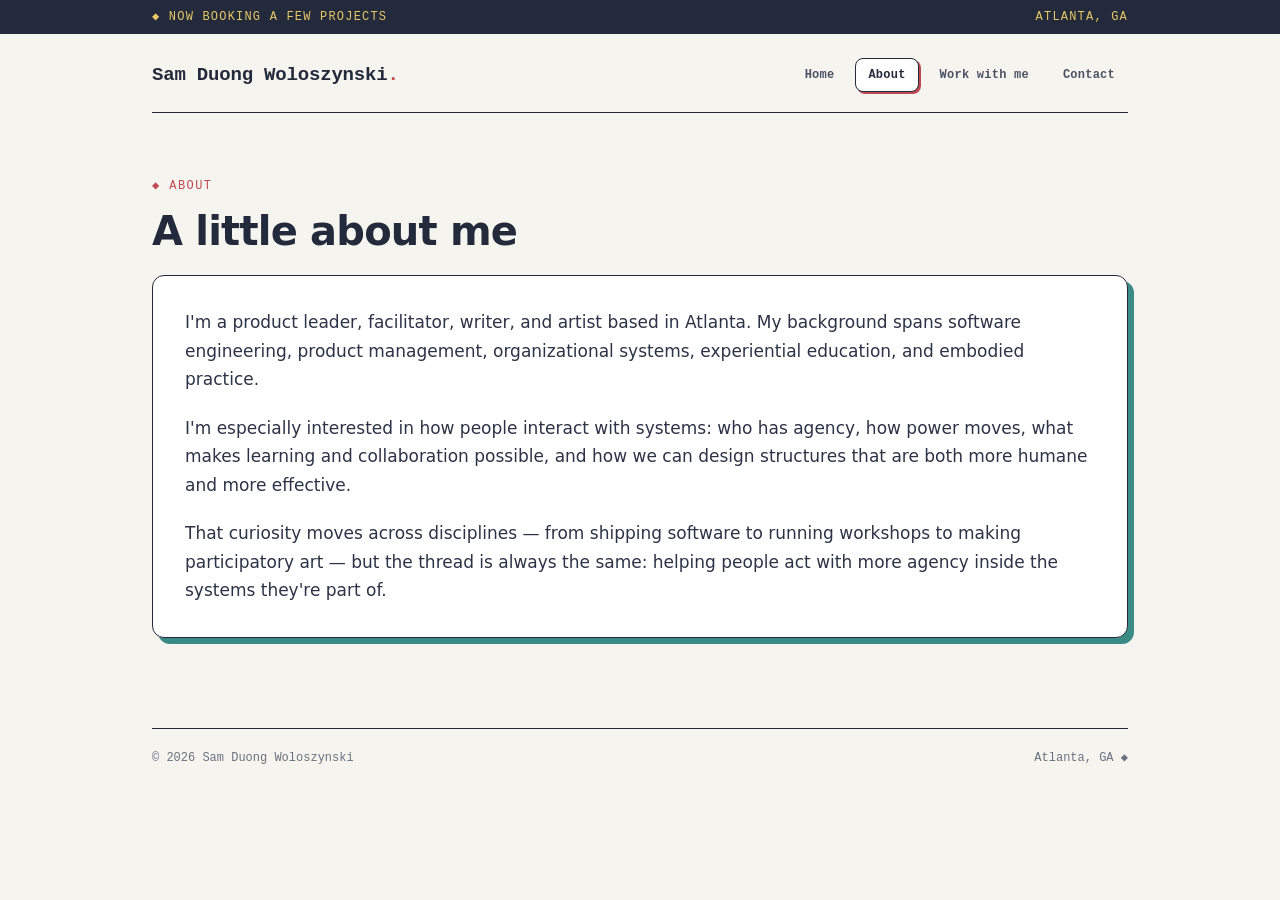
==== about.html @ e02a73be "Swap out for simple html files" ====
<!DOCTYPE html>
<html lang="en">
<head>
<meta charset="utf-8">
<meta name="viewport" content="width=device-width, initial-scale=1">
<title>About — Sam Duong Woloszynski</title>
<link rel="stylesheet" href="styles.css">
</head>
<body class="about">
<div class="topbar"><div class="topbar-inner"><span>◆ NOW BOOKING A FEW PROJECTS</span><span>ATLANTA, GA</span></div></div>
<div class="wrap">
  <header class="site-header">
    <a class="logo" href="index.html">Sam Duong Woloszynski<span>.</span></a>
    <nav class="nav">
      <a href="index.html">Home</a>
      <a href="about.html" class="active">About</a>
      <a href="work.html">Work with me</a>
      <a href="contact.html">Contact</a>
    </nav>
  </header>

  <section class="section" style="max-width:none;">
    <div class="kicker">◆ About</div>
    <h1 class="h1">A little about me</h1>
    <div class="about-card">
      <p>I'm a product leader, facilitator, writer, and artist based in Atlanta. My background spans software engineering, product management, organizational systems, experiential education, and embodied practice.</p>
      <p>I'm especially interested in how people interact with systems: who has agency, how power moves, what makes learning and collaboration possible, and how we can design structures that are both more humane and more effective.</p>
      <p>That curiosity moves across disciplines — from shipping software to running workshops to making participatory art — but the thread is always the same: helping people act with more agency inside the systems they're part of.</p>
    </div>
  </section>

  <footer class="site-footer"><span>© 2026 Sam Duong Woloszynski</span><span>Atlanta, GA ◆</span></footer>
</div>
</body>
</html>
---- styles.css ----
/* Sam Duong Woloszynski — Studio static site */
:root{
  --bg:#f6f4ef; --ink:#232a3b; --coral:#c14953; --teal:#3a8a86; --gold:#e7c766;
  --muted:#4c5265; --muted2:#6b7180; --line:#cdd1dd; --field:#fbfaf7; --card:#fff;
  --sans:system-ui,-apple-system,"Segoe UI",Roboto,Helvetica,Arial,sans-serif;
  --mono:ui-monospace,"SF Mono",Menlo,Consolas,"Liberation Mono",monospace;
}
*{box-sizing:border-box;}
html,body{margin:0;padding:0;}
body{background:var(--bg);color:var(--ink);font-family:var(--sans);line-height:1.5;}
a{color:inherit;text-decoration:none;cursor:pointer;}
img{max-width:100%;display:block;}

/* top bar */
.topbar{background:var(--ink);color:var(--gold);font-family:var(--mono);font-size:12px;letter-spacing:.1em;padding:8px 0;}
.topbar-inner{max-width:1040px;margin:0 auto;padding:0 32px;display:flex;justify-content:space-between;flex-wrap:wrap;gap:8px;}

/* layout */
.wrap{max-width:1040px;margin:0 auto;padding:0 32px;}

/* header */
.site-header{display:flex;align-items:center;justify-content:space-between;flex-wrap:wrap;gap:14px;padding:24px 0 20px;border-bottom:1.5px solid var(--ink);}
.logo{font-family:var(--mono);font-weight:700;font-size:19px;letter-spacing:-.01em;color:var(--ink);}
.logo span{color:var(--coral);}
.nav{display:flex;gap:8px;flex-wrap:wrap;}
.nav a{font-family:var(--mono);font-size:12px;font-weight:700;letter-spacing:.02em;padding:7px 12px;border-radius:8px;border:1.5px solid transparent;color:var(--muted);transition:all .15s;}
.nav a:hover{border-color:var(--ink);}
.nav a.active{border:1.5px solid var(--ink);color:var(--ink);background:#fff;box-shadow:2px 2px 0 var(--coral);}

/* hero */
.hero{display:grid;grid-template-columns:1.1fr .9fr;gap:48px;align-items:center;padding:64px 0 60px;}
.h1{font-size:44px;font-weight:600;line-height:1.1;letter-spacing:-.02em;margin:0 0 22px;}
.about .h1,.work .h1,.contact .h1{font-size:40px;}
.lead{font-size:18px;line-height:1.6;color:var(--muted);max-width:32em;margin:0 0 32px;}
.btn-row{display:flex;gap:12px;flex-wrap:wrap;}
.btn{display:inline-block;border:1.5px solid var(--ink);border-radius:10px;padding:12px 22px;font-weight:600;font-size:15px;transition:all .15s;font-family:var(--sans);cursor:pointer;}
.btn:hover{transform:translate(-1px,-1px);}
.btn-primary{background:var(--coral);color:#fff;box-shadow:3px 3px 0 var(--ink);}
.btn-primary:hover{box-shadow:4px 4px 0 var(--ink);}
.btn-ghost{background:#fff;color:var(--ink);box-shadow:3px 3px 0 var(--teal);}
.btn-ghost:hover{box-shadow:4px 4px 0 var(--teal);}
.btn-gold{background:#fff;color:var(--ink);box-shadow:3px 3px 0 var(--gold);}
.btn-gold:hover{box-shadow:4px 4px 0 var(--gold);}

/* window / photo */
.window{border:1.5px solid var(--ink);border-radius:12px;box-shadow:6px 6px 0 var(--coral);background:#fff;overflow:hidden;width:100%;}
.window-bar{background:var(--ink);display:flex;align-items:center;gap:6px;padding:8px 12px;}
.dot{width:10px;height:10px;border-radius:50%;}
.window-name{color:#cdd1dd;font-family:var(--mono);font-size:11px;margin-left:8px;}
.photo{aspect-ratio:1/1;width:100%;display:flex;align-items:center;justify-content:center;text-align:center;color:var(--muted2);font-family:var(--mono);font-size:13px;background:repeating-linear-gradient(45deg,#faf8f4,#faf8f4 12px,#f1eee7 12px,#f1eee7 24px);padding:24px;}

/* sections */
.section{padding:64px 0 90px;}
.kicker{font-family:var(--mono);font-size:12px;letter-spacing:.12em;text-transform:uppercase;color:var(--coral);margin-bottom:14px;}
.list-kicker{font-family:var(--mono);font-size:15px;letter-spacing:.1em;text-transform:uppercase;color:var(--muted2);margin:0 0 20px;}

/* featured cards */
.cards{display:grid;grid-template-columns:repeat(3,1fr);gap:20px;}
.card{background:var(--card);border:1.5px solid var(--ink);border-radius:12px;padding:22px;transition:all .15s;display:block;}
.card:hover{transform:translate(-1px,-1px);}
.card.s-coral{box-shadow:4px 4px 0 var(--coral);}
.card.s-coral:hover{box-shadow:6px 6px 0 var(--coral);}
.card.s-teal{box-shadow:4px 4px 0 var(--teal);}
.card.s-teal:hover{box-shadow:6px 6px 0 var(--teal);}
.card.s-gold{box-shadow:4px 4px 0 var(--gold);}
.card.s-gold:hover{box-shadow:6px 6px 0 var(--gold);}
.card-num{font-family:var(--mono);font-size:12px;margin-bottom:12px;}
.card.s-coral .card-num{color:var(--coral);}
.card.s-teal .card-num{color:var(--teal);}
.card.s-gold .card-num{color:var(--gold);}
.card-title{font-size:18px;font-weight:600;line-height:1.2;margin:0 0 10px;}
.card-desc{font-size:14px;line-height:1.55;color:var(--muted);}

/* about */
.about-card{background:#fff;border:1.5px solid var(--ink);border-radius:12px;box-shadow:6px 6px 0 var(--teal);padding:32px;}
.about-card p{font-size:17px;line-height:1.68;margin:0 0 20px;color:#2c3346;}
.about-card p:last-child{margin-bottom:0;}

/* work list */
.work-list{display:grid;gap:16px;}
.work-item{background:#fff;border:1.5px solid var(--ink);border-radius:10px;box-shadow:3px 3px 0 var(--teal);padding:22px 24px;}
.work-item h3{font-size:18px;font-weight:600;color:var(--ink);margin:0 0 8px;}
.work-item p{font-size:15px;line-height:1.6;color:var(--muted);margin:0;}
.work-intro{font-size:18px;line-height:1.65;color:var(--muted);margin:0 0 30px;max-width:34em;}

/* contact */
.contact-grid{display:grid;grid-template-columns:1fr 1fr;gap:24px;}
.panel{background:#fff;border:1.5px solid var(--ink);border-radius:12px;padding:28px;}
.panel.s-coral{box-shadow:6px 6px 0 var(--coral);}
.panel.s-teal{box-shadow:6px 6px 0 var(--teal);}
.panel h2{font-size:20px;font-weight:600;margin:0 0 6px;}
.panel .sub{font-size:15px;line-height:1.6;margin:0 0 20px;color:var(--muted);}
.panel p{font-size:15px;line-height:1.6;color:#2c3346;margin:0 0 14px;}
.panel p.close{color:var(--muted);font-weight:600;margin-bottom:18px;}
.panel p.avail{font-size:14px;line-height:1.55;color:var(--muted2);margin:18px 0 0;}
form{display:grid;gap:12px;}
input,textarea{font-family:inherit;font-size:15px;padding:11px 14px;border:1.5px solid var(--line);border-radius:10px;background:var(--field);color:var(--ink);width:100%;}
textarea{resize:vertical;}
.note{font-size:13px;margin:14px 0 0;color:var(--muted2);}
.note a{color:var(--coral);border-bottom:1px solid var(--coral);}
.sent-msg{border:1.5px solid var(--teal);border-radius:10px;background:#eef7f6;padding:18px;font-size:15px;line-height:1.55;color:#2c3346;}
.hidden{display:none;}
.find{margin-top:22px;border:1.5px solid var(--ink);border-radius:12px;padding:16px 18px;display:flex;flex-wrap:wrap;gap:10px;align-items:center;background:#fff;}
.find .label{font-family:var(--mono);font-size:12px;letter-spacing:.1em;text-transform:uppercase;color:var(--muted2);margin-right:6px;}
.chip{border:1.5px solid var(--line);border-radius:8px;padding:6px 12px;font-size:13px;font-weight:600;color:var(--ink);}
.chip:hover{border-color:var(--ink);}

/* footer */
.site-footer{border-top:1.5px solid var(--ink);padding:20px 0 40px;font-family:var(--mono);font-size:12px;color:var(--muted2);display:flex;justify-content:space-between;flex-wrap:wrap;gap:8px;}

@media (max-width:760px){
  .topbar-inner,.wrap{padding-left:20px;padding-right:20px;}
  .hero{grid-template-columns:1fr;gap:32px;padding:40px 0 44px;}
  .hero-media{order:-1;max-width:320px;margin:0 auto;}
  .h1{font-size:32px!important;}
  .cards{grid-template-columns:1fr;}
  .contact-grid{grid-template-columns:1fr;gap:18px;}
  .section{padding:44px 0 60px;}
  .nav{gap:6px;}
  .site-footer{flex-direction:column;gap:4px;}
}
@media (max-width:460px){
  .h1{font-size:27px!important;}
  .nav a{padding:6px 9px;}
}
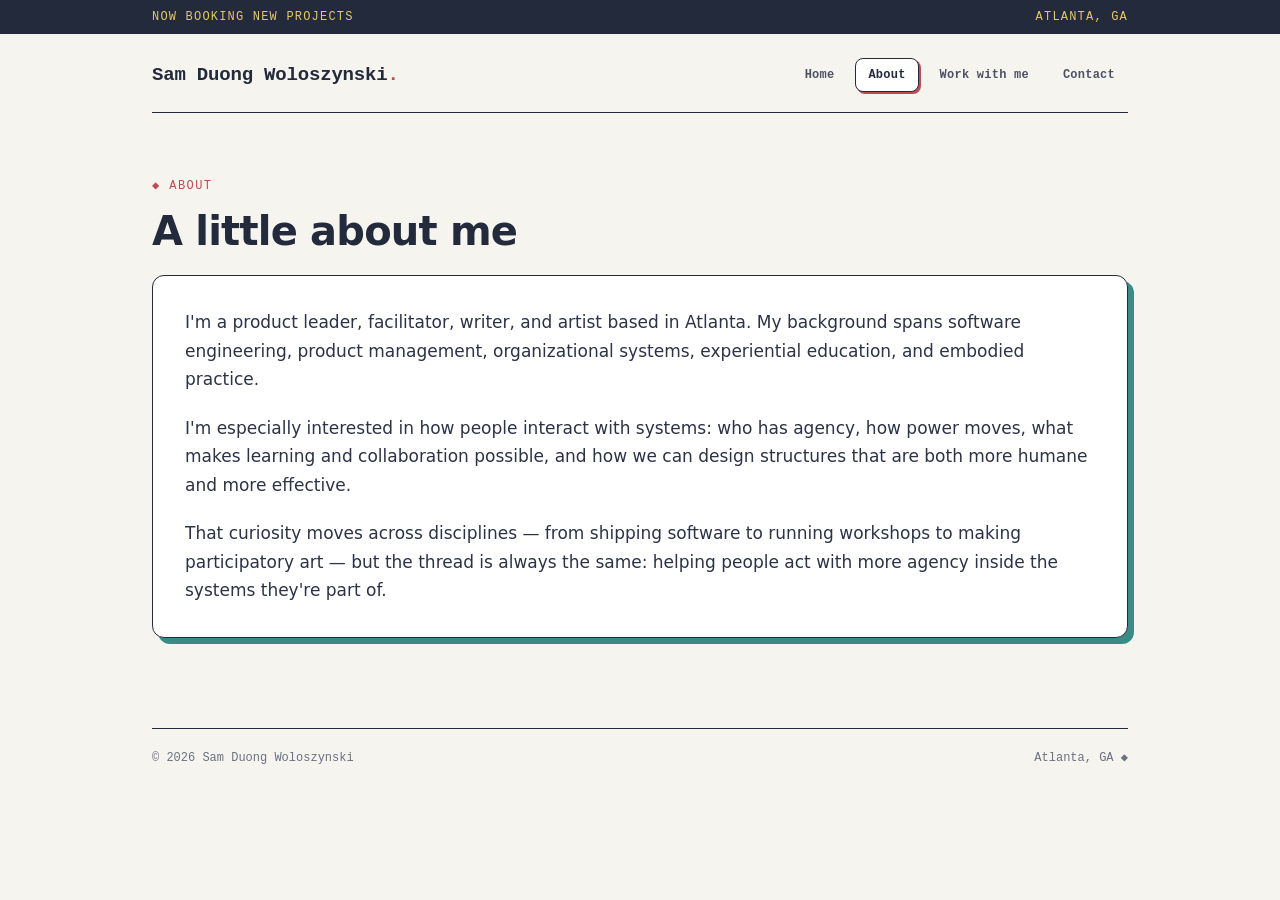
==== commit 69338ee6: "Update top note about new projects" ====
--- a/about.html
+++ b/about.html
@@ -7,7 +7,7 @@
 <link rel="stylesheet" href="styles.css">
 </head>
 <body class="about">
-<div class="topbar"><div class="topbar-inner"><span>◆ NOW BOOKING A FEW PROJECTS</span><span>ATLANTA, GA</span></div></div>
+<div class="topbar"><div class="topbar-inner"><span>NOW BOOKING NEW PROJECTS</span><span>ATLANTA, GA</span></div></div>
 <div class="wrap">
   <header class="site-header">
     <a class="logo" href="index.html">Sam Duong Woloszynski<span>.</span></a>
--- a/styles.css
+++ b/styles.css
@@ -1,5 +1,6 @@
 /* Sam Duong Woloszynski — Studio static site */
 :root{
+  color-scheme:light; /* site is light-only; keeps embeds + form controls light in dark mode */
   --bg:#f6f4ef; --ink:#232a3b; --coral:#c14953; --teal:#3a8a86; --gold:#e7c766;
   --muted:#4c5265; --muted2:#6b7180; --line:#cdd1dd; --field:#fbfaf7; --card:#fff;
   --sans:system-ui,-apple-system,"Segoe UI",Roboto,Helvetica,Arial,sans-serif;
@@ -47,7 +48,7 @@
 .window-bar{background:var(--ink);display:flex;align-items:center;gap:6px;padding:8px 12px;}
 .dot{width:10px;height:10px;border-radius:50%;}
 .window-name{color:#cdd1dd;font-family:var(--mono);font-size:11px;margin-left:8px;}
-.photo{aspect-ratio:1/1;width:100%;display:flex;align-items:center;justify-content:center;text-align:center;color:var(--muted2);font-family:var(--mono);font-size:13px;background:repeating-linear-gradient(45deg,#faf8f4,#faf8f4 12px,#f1eee7 12px,#f1eee7 24px);padding:24px;}
+.photo{aspect-ratio:1/1;width:100%;height:auto;display:block;object-fit:cover;object-position:center 25%;background:#f1eee7;}
 
 /* sections */
 .section{padding:64px 0 90px;}
@@ -100,6 +101,8 @@
 .note a{color:var(--coral);border-bottom:1px solid var(--coral);}
 .sent-msg{border:1.5px solid var(--teal);border-radius:10px;background:#eef7f6;padding:18px;font-size:15px;line-height:1.55;color:#2c3346;}
 .hidden{display:none;}
+/* third-party embed (letterbird contact form) — relies on the panel border + the embed's own outline */
+.embed-frame iframe{display:block;width:100%;border:0;color-scheme:light;}
 .find{margin-top:22px;border:1.5px solid var(--ink);border-radius:12px;padding:16px 18px;display:flex;flex-wrap:wrap;gap:10px;align-items:center;background:#fff;}
 .find .label{font-family:var(--mono);font-size:12px;letter-spacing:.1em;text-transform:uppercase;color:var(--muted2);margin-right:6px;}
 .chip{border:1.5px solid var(--line);border-radius:8px;padding:6px 12px;font-size:13px;font-weight:600;color:var(--ink);}
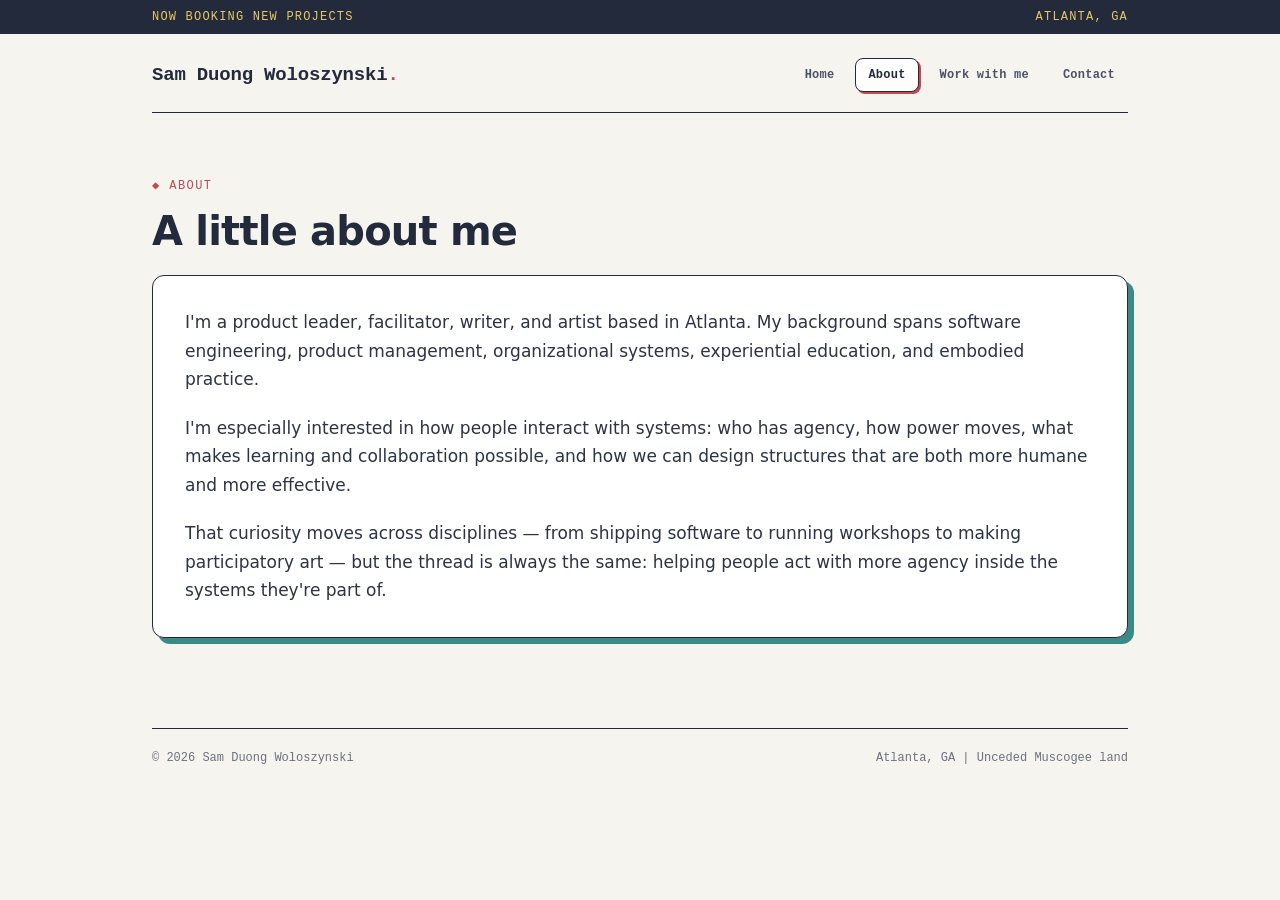
==== commit a1b99f58: "Update footer" ====
--- a/about.html
+++ b/about.html
@@ -29,7 +29,7 @@
     </div>
   </section>
 
-  <footer class="site-footer"><span>© 2026 Sam Duong Woloszynski</span><span>Atlanta, GA ◆</span></footer>
+  <footer class="site-footer"><span>© 2026 Sam Duong Woloszynski</span><span>Atlanta, GA | Unceded Muscogee land</span></footer>
 </div>
 </body>
 </html>
--- a/styles.css
+++ b/styles.css
@@ -48,7 +48,8 @@
 .window-bar{background:var(--ink);display:flex;align-items:center;gap:6px;padding:8px 12px;}
 .dot{width:10px;height:10px;border-radius:50%;}
 .window-name{color:#cdd1dd;font-family:var(--mono);font-size:11px;margin-left:8px;}
-.photo{aspect-ratio:1/1;width:100%;height:auto;display:block;object-fit:cover;object-position:center 25%;background:#f1eee7;}
+.photo{aspect-ratio:1/1;width:100%;height:auto;display:block;object-fit:cover;object-position:center 25%;background:#f1eee7;
+  cursor:default;-webkit-user-drag:none;user-select:none;-webkit-user-select:none;}
 
 /* sections */
 .section{padding:64px 0 90px;}
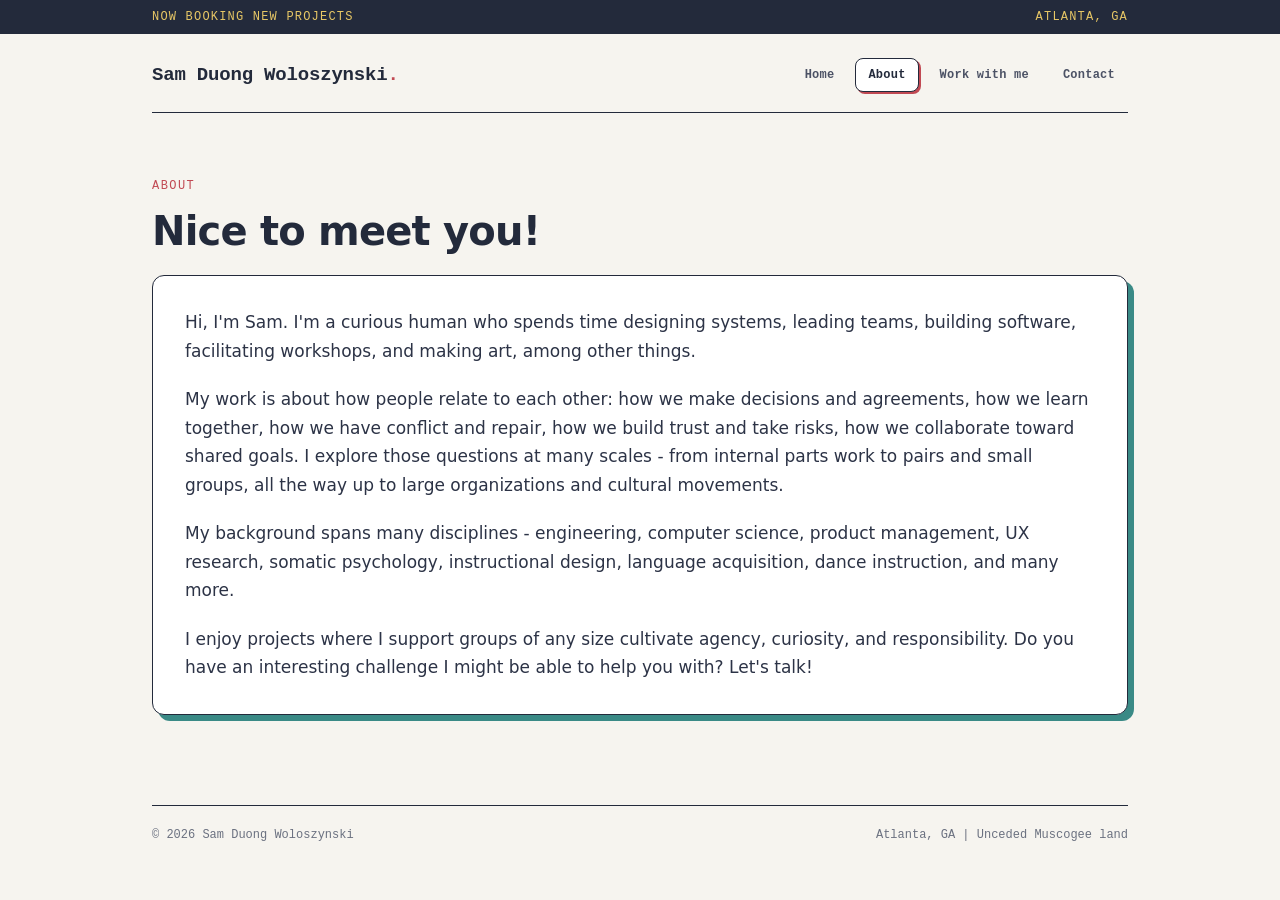
==== commit 7eb86bb7: "Copy updates" ====
--- a/about.html
+++ b/about.html
@@ -3,7 +3,7 @@
 <head>
 <meta charset="utf-8">
 <meta name="viewport" content="width=device-width, initial-scale=1">
-<title>About — Sam Duong Woloszynski</title>
+<title>About - Sam Duong Woloszynski</title>
 <link rel="stylesheet" href="styles.css">
 </head>
 <body class="about">
@@ -20,12 +20,13 @@
   </header>
 
   <section class="section" style="max-width:none;">
-    <div class="kicker">◆ About</div>
-    <h1 class="h1">A little about me</h1>
+    <div class="kicker">About</div>
+    <h1 class="h1">Nice to meet you!</h1>
     <div class="about-card">
-      <p>I'm a product leader, facilitator, writer, and artist based in Atlanta. My background spans software engineering, product management, organizational systems, experiential education, and embodied practice.</p>
-      <p>I'm especially interested in how people interact with systems: who has agency, how power moves, what makes learning and collaboration possible, and how we can design structures that are both more humane and more effective.</p>
-      <p>That curiosity moves across disciplines — from shipping software to running workshops to making participatory art — but the thread is always the same: helping people act with more agency inside the systems they're part of.</p>
+      <p>Hi, I'm Sam. I'm a curious human who spends time designing systems, leading teams, building software, facilitating workshops, and making art, among other things.</p>
+      <p>My work is about how people relate to each other: how we make decisions and agreements, how we learn together, how we have conflict and repair, how we build trust and take risks, how we collaborate toward shared goals. I explore those questions at many scales - from internal parts work to pairs and small groups, all the way up to large organizations and cultural movements.</p>
+      <p>My background spans many disciplines - engineering, computer science, product management, UX research, somatic psychology, instructional design, language acquisition, dance instruction, and many more.</p>
+      <p>I enjoy projects where I support groups of any size cultivate agency, curiosity, and responsibility. Do you have an interesting challenge I might be able to help you with? Let's talk!</p>
     </div>
   </section>
 
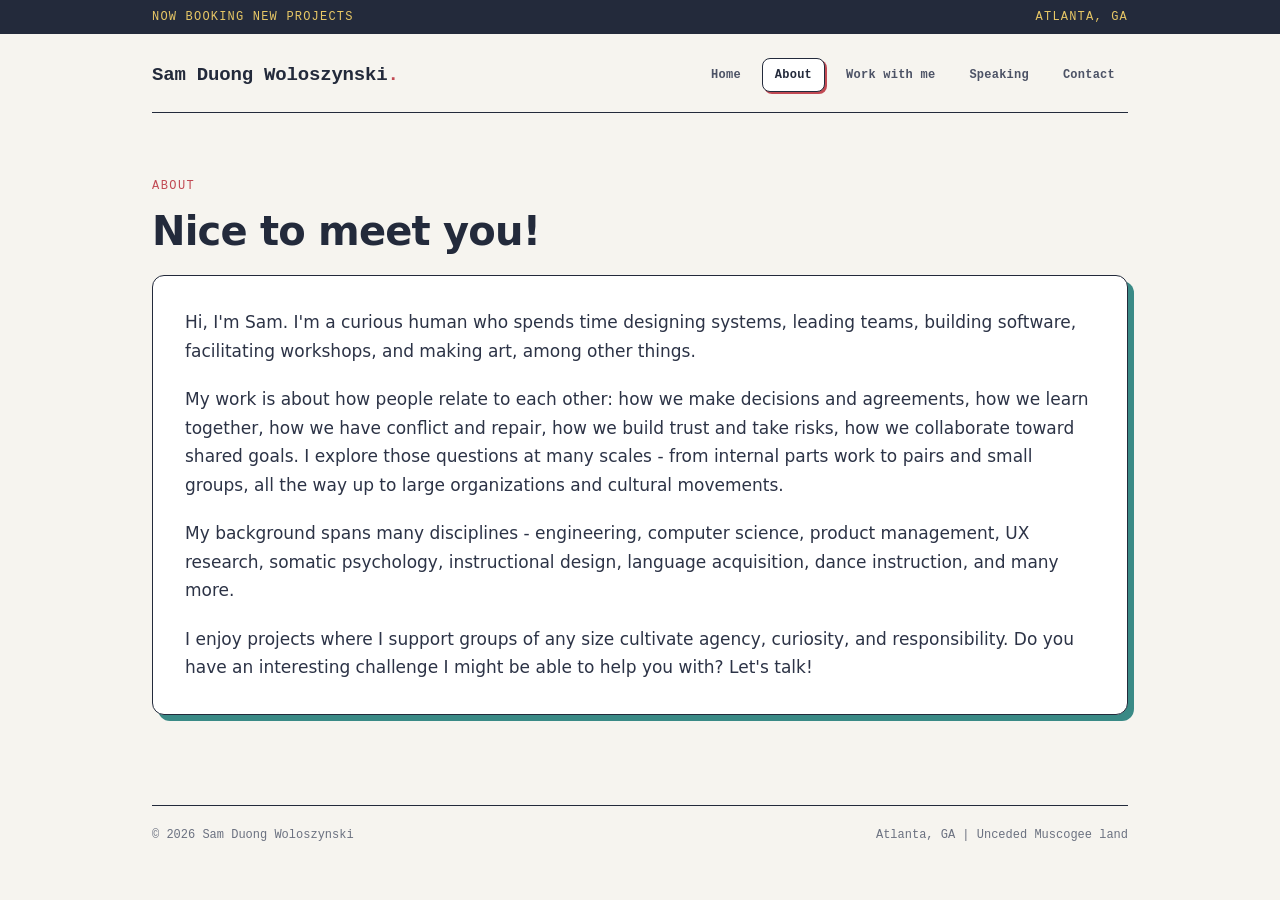
==== commit bce61ad4: "Add Speaking to site nav Co-Authored-By: Claude Opus 5.5 <noreply@anthropic.com>" ====
--- a/about.html
+++ b/about.html
@@ -15,6 +15,7 @@
       <a href="index.html">Home</a>
       <a href="about.html" class="active">About</a>
       <a href="work.html">Work with me</a>
+      <a href="speaking.html">Speaking</a>
       <a href="contact.html">Contact</a>
     </nav>
   </header>
--- a/styles.css
+++ b/styles.css
@@ -42,6 +42,13 @@
 .btn-ghost:hover{box-shadow:4px 4px 0 var(--teal);}
 .btn-gold{background:#fff;color:var(--ink);box-shadow:3px 3px 0 var(--gold);}
 .btn-gold:hover{box-shadow:4px 4px 0 var(--gold);}
+.btn-coral{background:#fff;color:var(--ink);box-shadow:3px 3px 0 var(--coral);}
+.btn-coral:hover{box-shadow:4px 4px 0 var(--coral);}
+.btn-teal{background:#327a76;color:#fff;box-shadow:3px 3px 0 var(--ink);}
+.btn-teal:hover{box-shadow:4px 4px 0 var(--ink);}
+.btn-gold-solid{background:var(--gold);color:var(--ink);box-shadow:3px 3px 0 var(--ink);}
+.btn-gold-solid:hover{box-shadow:4px 4px 0 var(--ink);}
+.btn-sm{padding:9px 16px;font-size:14px;}
 
 /* window / photo */
 .window{border:1.5px solid var(--ink);border-radius:12px;box-shadow:6px 6px 0 var(--coral);background:#fff;overflow:hidden;width:100%;}
@@ -58,20 +65,22 @@
 
 /* featured cards */
 .cards{display:grid;grid-template-columns:repeat(3,1fr);gap:20px;}
-.card{background:var(--card);border:1.5px solid var(--ink);border-radius:12px;padding:22px;transition:all .15s;display:block;}
-.card:hover{transform:translate(-1px,-1px);}
+.card{background:var(--card);border:1.5px solid var(--ink);border-radius:12px;padding:22px;transition:all .15s;display:flex;flex-direction:column;}
+a.card:hover{transform:translate(-1px,-1px);}
 .card.s-coral{box-shadow:4px 4px 0 var(--coral);}
-.card.s-coral:hover{box-shadow:6px 6px 0 var(--coral);}
+a.card.s-coral:hover{box-shadow:6px 6px 0 var(--coral);}
 .card.s-teal{box-shadow:4px 4px 0 var(--teal);}
-.card.s-teal:hover{box-shadow:6px 6px 0 var(--teal);}
+a.card.s-teal:hover{box-shadow:6px 6px 0 var(--teal);}
 .card.s-gold{box-shadow:4px 4px 0 var(--gold);}
-.card.s-gold:hover{box-shadow:6px 6px 0 var(--gold);}
+a.card.s-gold:hover{box-shadow:6px 6px 0 var(--gold);}
 .card-num{font-family:var(--mono);font-size:12px;margin-bottom:12px;}
 .card.s-coral .card-num{color:var(--coral);}
 .card.s-teal .card-num{color:var(--teal);}
 .card.s-gold .card-num{color:var(--gold);}
 .card-title{font-size:18px;font-weight:600;line-height:1.2;margin:0 0 10px;}
-.card-desc{font-size:14px;line-height:1.55;color:var(--muted);}
+.card-desc{font-size:14px;line-height:1.55;color:var(--muted);flex:1;}
+.card .btn{align-self:flex-start;margin-top:20px;}
+.card-shot{width:calc(100% + 44px);max-width:none;margin:-22px -22px 18px;aspect-ratio:8/5;object-fit:cover;object-position:top left;border-bottom:1.5px solid var(--ink);border-radius:10.5px 10.5px 0 0;}
 
 /* about */
 .about-card{background:#fff;border:1.5px solid var(--ink);border-radius:12px;box-shadow:6px 6px 0 var(--teal);padding:32px;}
@@ -109,6 +118,45 @@
 .chip{border:1.5px solid var(--line);border-radius:8px;padding:6px 12px;font-size:13px;font-weight:600;color:var(--ink);}
 .chip:hover{border-color:var(--ink);}
 
+/* speaking */
+.filter-band{background:var(--ink);border-radius:12px;padding:20px 24px;color:#fff;}
+.filter-head{display:flex;justify-content:space-between;align-items:center;flex-wrap:wrap;gap:8px;margin-bottom:16px;}
+.filter-label{font-family:var(--mono);font-weight:700;font-size:12px;letter-spacing:.1em;text-transform:uppercase;color:var(--gold);}
+.filter-status{font-family:var(--mono);font-size:12px;color:var(--line);display:flex;gap:16px;align-items:center;}
+.filter-clear{font-family:var(--mono);font-size:12px;font-weight:700;color:var(--gold);background:none;border:0;padding:0;cursor:pointer;}
+.filter-clear:hover{text-decoration:underline;}
+.filter-chips{display:flex;flex-wrap:wrap;gap:10px 8px;}
+.filter-group{display:grid;grid-template-columns:100px 1fr;gap:16px;align-items:start;padding:16px 0;border-top:1px solid #3a4258;}
+.filter-group:last-child{padding-bottom:0;}
+.filter-sub{font-family:var(--mono);font-size:12px;color:var(--line);padding-top:8px;}
+.topic-chip{font-family:var(--mono);font-size:13px;font-weight:700;color:var(--muted);background:#fff;border:1.5px solid var(--ink);border-radius:999px;padding:7px 14px;cursor:pointer;transition:all .15s;}
+.topic-chip:hover{transform:translate(-1px,-1px);box-shadow:2px 2px 0 var(--gold);}
+.topic-chip:focus-visible{outline:2px solid var(--gold);outline-offset:2px;}
+.topic-chip.active{background:var(--coral);color:#fff;border-color:#fff;box-shadow:2px 2px 0 var(--gold);}
+.topic-count{font-weight:400;color:var(--muted2);margin-left:2px;}
+.topic-chip.active .topic-count{color:var(--gold);}
+.talks{padding:40px 0 90px;}
+.talks-head{font-size:12px;margin-bottom:6px;}
+.talk-list{list-style:none;margin:0;padding:0;}
+.talk-row{display:grid;grid-template-columns:56px 1fr 220px;gap:24px;padding:24px 0;border-bottom:1px solid var(--line);}
+.talk-year{font-family:var(--mono);font-weight:700;font-size:13px;color:var(--coral);padding-top:3px;}
+.talk-award{font-family:var(--mono);font-size:12px;font-weight:700;color:var(--ink);background:var(--gold);display:inline-block;border-radius:6px;padding:2px 8px;margin-bottom:8px;}
+.talk-title{font-size:19px;font-weight:600;line-height:1.25;margin:0 0 6px;}
+.talk-sub{font-size:15px;color:var(--ink);margin:0 0 6px;}
+.talk-desc{font-size:15px;line-height:1.6;color:var(--muted);margin:0 0 10px;max-width:40em;}
+.talk-tags{display:flex;flex-wrap:wrap;align-items:center;gap:6px;}
+.talk-tags + .talk-tags{margin-top:8px;}
+.tag-label{font-family:var(--mono);font-size:11px;color:var(--muted2);width:48px;flex-shrink:0;}
+.topic-tag{font-family:var(--mono);font-size:11px;color:var(--muted);background:#f1eee7;border-radius:6px;padding:3px 8px;}
+.topic-tag.match{background:#fff;color:var(--coral);font-weight:700;box-shadow:inset 0 0 0 1.5px var(--coral);}
+.talk-side{font-family:var(--mono);font-size:12px;color:var(--muted2);display:flex;flex-direction:column;gap:10px;}
+.talk-event{display:flex;flex-direction:column;gap:2px;}
+.talk-event-name{font-weight:700;color:var(--ink);}
+.talk-event a:hover,.talk-links a:hover{color:var(--coral);}
+.talk-co{font-style:italic;}
+.talk-links{display:flex;gap:14px;font-weight:700;color:var(--ink);}
+.talks-empty{color:var(--muted);}
+
 /* footer */
 .site-footer{border-top:1.5px solid var(--ink);padding:20px 0 40px;font-family:var(--mono);font-size:12px;color:var(--muted2);display:flex;justify-content:space-between;flex-wrap:wrap;gap:8px;}
 
@@ -122,6 +170,11 @@
   .section{padding:44px 0 60px;}
   .nav{gap:6px;}
   .site-footer{flex-direction:column;gap:4px;}
+  .filter-band{padding:18px 16px;}
+  .filter-group{grid-template-columns:1fr;gap:8px;}
+  .filter-sub{padding-top:0;}
+  .talk-row{grid-template-columns:1fr;gap:10px;}
+  .talk-side{gap:6px;}
 }
 @media (max-width:460px){
   .h1{font-size:27px!important;}
